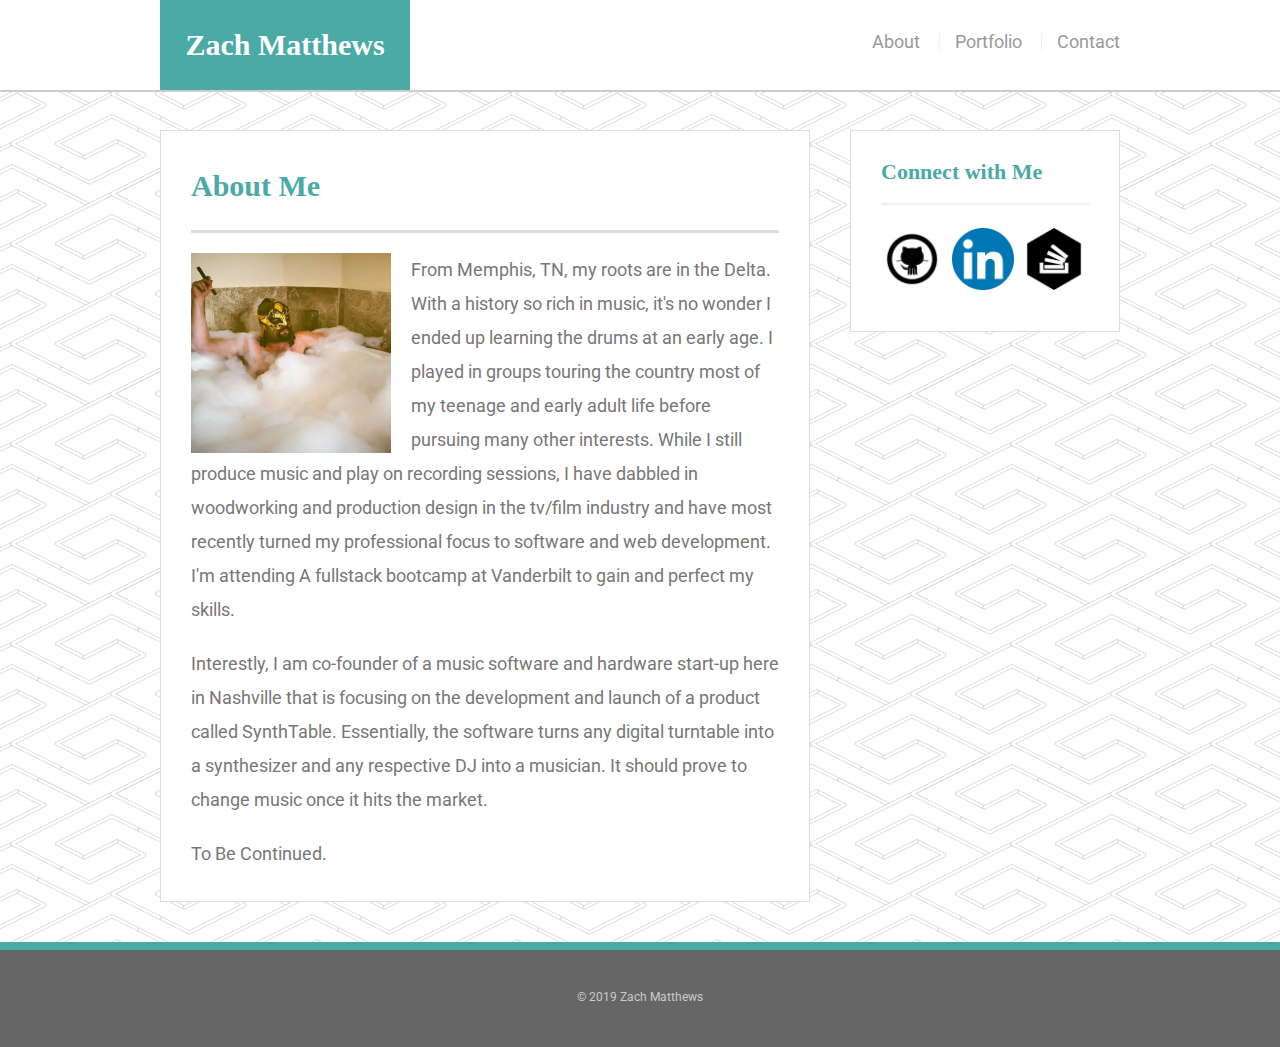
==== index.html @ 32686b16 "Added corrected Basic-Portfolio files" ====
<!doctype html>
<html lang="en-us">

<head>
  <meta charset="UTF-8">
  <title>About | Zach Matthews</title>
  <link href="https://fonts.googleapis.com/css?family=Major+Mono+Display|Montserrat|Roboto" rel="stylesheet">
  <link rel="stlyesheet" type="text/css" href="assets/css/reset.css">
  <link rel="stylesheet" type="text/css" href="assets/css/style.css">
</head>

<body>

  <header id="masthead">
    <div class="container">
      <a href="index.html" id="logo">Zach Matthews</a>
      <nav>
        <a href="index.html">About</a>
        <a href="portfolio.html">Portfolio</a>
        <a href="contact.html">Contact</a>
      </nav>
    </div>
  </header>

  <div id="main-container" class="container">
    <section class="main-section">
      <h1>About Me</h1>

      <img src="assets/images/biopic.jpg" class="auth-image" alt="Zach Matthews">

      <p>    
        From Memphis, TN, my roots are in the Delta. With a history so rich in music, it's no wonder I ended
        up learning the drums at an early age. I played in groups touring the country most of my teenage and early 
        adult life before pursuing many other interests. While I still produce music and play 
        on recording sessions, I have dabbled in woodworking and production design in the tv/film 
        industry and have most recently turned my professional focus to software and web development. I'm attending 
        A fullstack bootcamp at Vanderbilt to gain and perfect my skills.
        </p>
        <p>Interestly, I am co-founder of a music software and hardware start-up here in Nashville that is focusing 
        on the development and launch of a product called SynthTable. Essentially, the software turns any digital 
        turntable into a synthesizer and any respective DJ into a musician. It should prove to change music once it hits 
        the market.
        </p>
        <p>
        To Be Continued.
    </section>
    
    <section class="sidebar">
      <div id="connect">
        <h2>Connect with Me</h2>

        <img src="assets/images/github-128.gif" class="social" alt="Github">
        <img src="assets/images/linkedin-128.png" class="social" alt="LinkedIn">
        <img src="assets/images/stackoverflow-128.png" class="social" alt="Stack Overflow">
      </div>
    </section>

    <div class="push"></div>
  </div>
</div>

<footer>
  <div class="container"> 
     &copy; 2019 Zach Matthews 
  </div>
</footer>
</body>

</html>
---- assets/css/style.css ----
body {
  font-family: 'Roboto', sans-serif;
  font-size: 18px;
  line-height: 34px;
  color: #777;
  background-image: url("../images/pipes.png");
}

* {
  box-sizing: border-box;
  margin: 0;
}

/* sticky footer styling */

/* https://css-tricks.com/snippets/css/sticky-footer/ */

html,
body {
  height: 100%;
}

.wrapper {
  height: auto !important;
  height: 100%;
  min-height: 100%;
  margin: 0 auto -105px;
}

footer,
.push {
  height: 105px;
}

/* end sticky footer styling */

/* start hover styling */

#logo:hover,
input[type=submit]:hover {
  background: #5e7f7e;
}

nav a:hover {
  color: #5e7f7e;
}

.social:hover {
  cursor: pointer;
  opacity: 0.8;
}

/* end hover styling */

/* general styling */

.container {
  width: 100%;
  max-width: 960px;
  margin: 0 auto;
  clear: both;
}

h1,
h2,
h3,
p {
  margin-bottom: 20px;
}

p:last-child {
  margin-bottom: 0;
}

h1,
h2,
h3 {
  font-family: Georgia, Times, "Times New Roman", serif;
  font-weight: 700;
  color: #4aaaa5;
}

h1 {
  padding-bottom: 20px;
  font-size: 30px;
  line-height: 49px;
  border-bottom: 3px solid #ddd;
}

h2,
h3 {
  font-size: 22px;
}

/* header */

#masthead {
  position: fixed;
  z-index: 99;
  width: 100%;
  margin: 0 0 30px;
  overflow: auto;
  color: #fff;
  background: #fff;
  border-bottom: 2px solid #ccc;
}

#logo {
  float: left;
  width: 250px;
  height: 90px;
  font-family: Georgia, Times, "Times New Roman", serif;
  font-size: 30px;
  font-weight: 700;
  line-height: 90px;
  color: #fff;
  text-align: center;
  text-decoration: none;
  background: #4aaaa5;
}

nav {
  float: right;
  margin-top: 25px;
}
.auth-image    {
	clear: both;
	float: left;
	margin-right: 20px;
	width: 200px;
	height: 200px;
}

nav a {
  display: inline-block;
  padding-left: 15px;
  margin-left: 15px;
  line-height: 18px;
  color: #999;
  text-decoration: none;
  border-left: 1px solid #efefef;
}

nav a:first-child {
  border-left: 0 none;
}

/* footer */

footer {
  padding: 30px 0;
  clear: both;
  font-size: 12px;
  color: #fff;
  color: #ccc;
  text-align: center;
  background: #666;
  border-top: 8px solid #4aaaa5;
}

/* sidebar */

.sidebar {
  float: right;
  width: 100%;
  max-width: 270px;
  padding: 30px;
  margin-bottom: 20px;
  background: #fff;
  border: 1px solid #ddd;
}

h3,
.sidebar h2 {
  padding-bottom: 20px;
  margin-bottom: 15px;
  line-height: 22px;
  border-bottom: 2px solid #eee;
}

.social {
  width: 62px;
  height: 62px;
  margin-top: 8px;
  margin-right: 5px;
}

.social:last-child {
  margin-right: 0;
}

/* main */

#main-container {
  padding-top: 130px;
}

.main-section {
  float: left;
  width: 100%;
  max-width: 650px;
  padding: 30px;
  margin: 0 0 40px;
  background: #fff;
  border: 1px solid #ddd;
}

/* contact page */

#contact-form ul {
  margin-bottom: 20px;
}

#contact-form li {
  margin-bottom: 10px;
}

label,
input[type=text],
input[type=email],
textarea {
  display: block;
  width: 100%;
}

input[type=text],
input[type=email],
textarea {
  height: 35px;
  padding: 0 10px;
  font-size: 14px;
  border: 1px solid #ddd;
}

textarea {
  height: 200px;
}

input[type=submit] {
  padding: 10px 30px;
  font-size: 18px;
  color: #fff;
  cursor: pointer;
  background: #4aaaa5;
  border: 0 none;
}
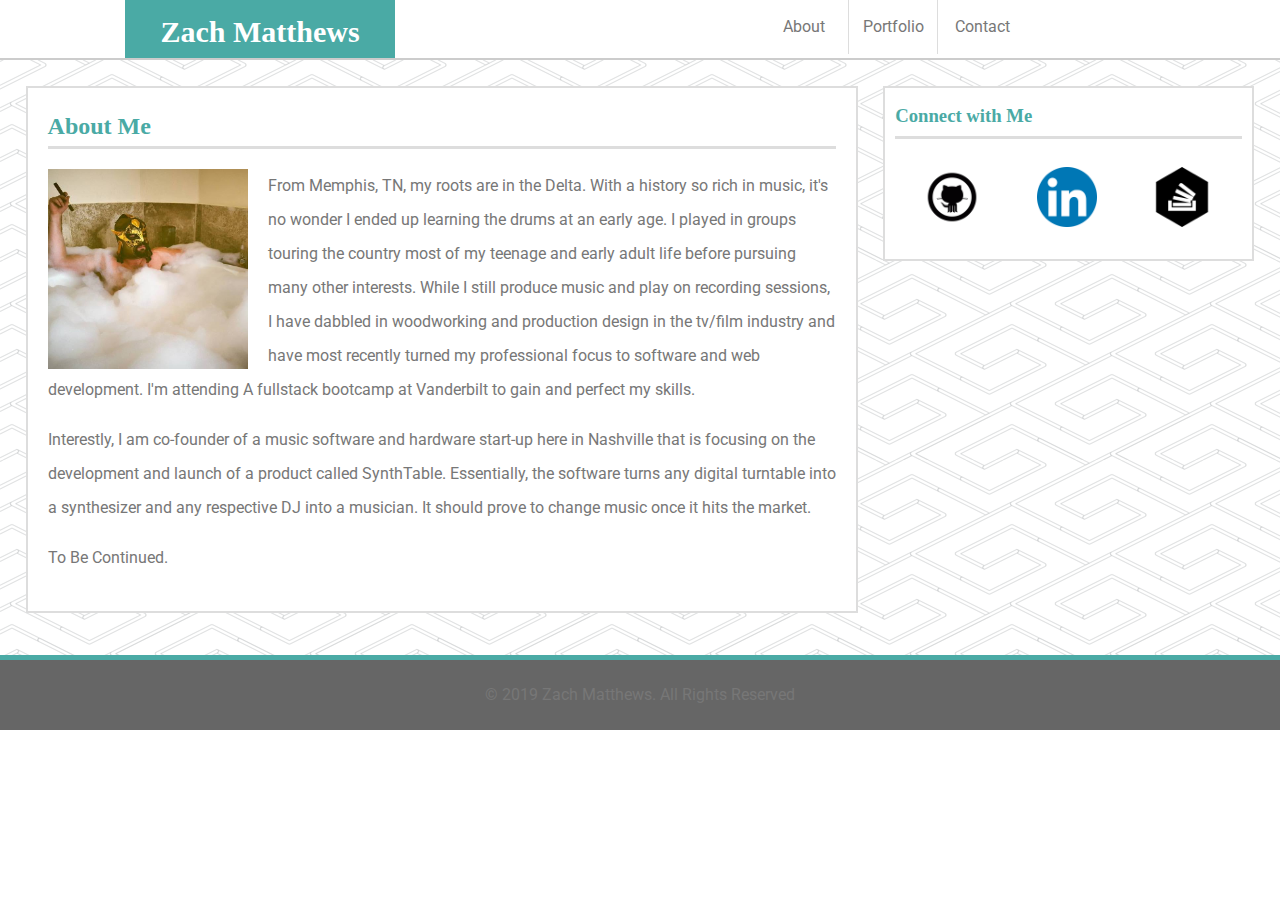
==== commit 28cde93e: "Added corrected files from my HW1. Deleted solution files. Added social icons and box" ====
--- a/index.html
+++ b/index.html
@@ -1,69 +1,63 @@
-<!doctype html>
-<html lang="en-us">
-
-<head>
-  <meta charset="UTF-8">
-  <title>About | Zach Matthews</title>
-  <link href="https://fonts.googleapis.com/css?family=Major+Mono+Display|Montserrat|Roboto" rel="stylesheet">
-  <link rel="stlyesheet" type="text/css" href="assets/css/reset.css">
-  <link rel="stylesheet" type="text/css" href="assets/css/style.css">
-</head>
-
-<body>
-
-  <header id="masthead">
-    <div class="container">
-      <a href="index.html" id="logo">Zach Matthews</a>
-      <nav>
-        <a href="index.html">About</a>
-        <a href="portfolio.html">Portfolio</a>
-        <a href="contact.html">Contact</a>
-      </nav>
-    </div>
-  </header>
-
-  <div id="main-container" class="container">
-    <section class="main-section">
-      <h1>About Me</h1>
-
-      <img src="assets/images/biopic.jpg" class="auth-image" alt="Zach Matthews">
-
-      <p>    
-        From Memphis, TN, my roots are in the Delta. With a history so rich in music, it's no wonder I ended
-        up learning the drums at an early age. I played in groups touring the country most of my teenage and early 
-        adult life before pursuing many other interests. While I still produce music and play 
-        on recording sessions, I have dabbled in woodworking and production design in the tv/film 
-        industry and have most recently turned my professional focus to software and web development. I'm attending 
-        A fullstack bootcamp at Vanderbilt to gain and perfect my skills.
-        </p>
-        <p>Interestly, I am co-founder of a music software and hardware start-up here in Nashville that is focusing 
-        on the development and launch of a product called SynthTable. Essentially, the software turns any digital 
-        turntable into a synthesizer and any respective DJ into a musician. It should prove to change music once it hits 
-        the market.
-        </p>
-        <p>
-        To Be Continued.
-    </section>
-    
-    <section class="sidebar">
-      <div id="connect">
-        <h2>Connect with Me</h2>
-
-        <img src="assets/images/github-128.gif" class="social" alt="Github">
-        <img src="assets/images/linkedin-128.png" class="social" alt="LinkedIn">
-        <img src="assets/images/stackoverflow-128.png" class="social" alt="Stack Overflow">
-      </div>
-    </section>
-
-    <div class="push"></div>
-  </div>
-</div>
-
-<footer>
-  <div class="container"> 
-     &copy; 2019 Zach Matthews 
-  </div>
-</footer>
-</body>
-
+<!DOCTYPE html>
+<html lang="en-us">
+<head>
+    <meta charset="UTF-8">
+    <meta name="viewport" content="width=device-width, initial-scale=1.0">
+    <title>Zach Matthews</title>
+    <link href="https://fonts.googleapis.com/css?family=Major+Mono+Display|Montserrat|Roboto" rel="stylesheet">
+    <link rel="stlyesheet" type="text/css" href="assets/css/reset.css">
+    <link rel="stylesheet" type="text/css" href="assets/css/style.css">
+
+</head>
+<body>
+    
+    <div class="container-head">
+        <header>Zach Matthews</header>
+   
+        <nav>
+            <nav>
+                <ul>
+                    <li class="border"><a href="index.html">About</a></li>
+                    <li class="border"><a href="portfolio.html">Portfolio</a></li>
+                    <li><a href="contact.html">Contact</a></li>
+                </ul>
+            </nav>
+        </nav>
+    </div>
+   
+    <div class="main-container">
+        <section id="bio">
+            <h2>About Me</h2>
+            <img id="bio-pic" src="assets/images/biopic.jpg" alt="Zach Matthews">
+                    <p>    
+                    From Memphis, TN, my roots are in the Delta. With a history so rich in music, it's no wonder I ended
+                    up learning the drums at an early age. I played in groups touring the country most of my teenage and early 
+                    adult life before pursuing many other interests. While I still produce music and play 
+                    on recording sessions, I have dabbled in woodworking and production design in the tv/film 
+                    industry and have most recently turned my professional focus to software and web development. I'm attending 
+                    A fullstack bootcamp at Vanderbilt to gain and perfect my skills.
+                    </p>
+                    <p>Interestly, I am co-founder of a music software and hardware start-up here in Nashville that is focusing 
+                    on the development and launch of a product called SynthTable. Essentially, the software turns any digital 
+                    turntable into a synthesizer and any respective DJ into a musician. It should prove to change music once it hits 
+                    the market.
+                    </p>
+                    <p>
+                    To Be Continued.
+                    </p>
+        </section>
+
+        
+        <section id="socials">
+            <h3>Connect with Me</h3>
+            <ul>
+              <li class="left-align"><a href="https://github.com/zmatthews33"><img class="icon" src="assets/images/github-128.gif" alt="GitHub Profile"></a></li>
+              <li class="left-align"><a href="https://www.linkedin.com/in/zmatthews/"><img class="icon" src="assets/images/linkedin-128.png" alt="LinkedIn Profile"></a></li>
+              <li class="left-align"><a href="https://stackoverflow.com/users/10840491/zach-matthews"><img class="icon" src="assets/images/stackoverflow-128.png" alt="StackOverflow Profile"></a></li>
+            </ul>
+        </section>
+    </div>
+<footer>&#169; 2019 Zach Matthews. All Rights Reserved</footer>
+
+</body>
 </html>--- a/assets/css/style.css
+++ b/assets/css/style.css
@@ -1,246 +1,215 @@
-body {
-  font-family: 'Roboto', sans-serif;
-  font-size: 18px;
-  line-height: 34px;
-  color: #777;
-  background-image: url("../images/pipes.png");
-}
-
-* {
-  box-sizing: border-box;
-  margin: 0;
-}
-
-/* sticky footer styling */
-
-/* https://css-tricks.com/snippets/css/sticky-footer/ */
-
-html,
-body {
-  height: 100%;
-}
-
-.wrapper {
-  height: auto !important;
-  height: 100%;
-  min-height: 100%;
-  margin: 0 auto -105px;
-}
-
-footer,
-.push {
-  height: 105px;
-}
-
-/* end sticky footer styling */
-
-/* start hover styling */
-
-#logo:hover,
-input[type=submit]:hover {
-  background: #5e7f7e;
-}
-
-nav a:hover {
-  color: #5e7f7e;
-}
-
-.social:hover {
-  cursor: pointer;
-  opacity: 0.8;
-}
-
-/* end hover styling */
-
-/* general styling */
-
-.container {
-  width: 100%;
-  max-width: 960px;
-  margin: 0 auto;
-  clear: both;
-}
-
-h1,
-h2,
-h3,
-p {
-  margin-bottom: 20px;
-}
-
-p:last-child {
-  margin-bottom: 0;
-}
-
-h1,
-h2,
-h3 {
-  font-family: Georgia, Times, "Times New Roman", serif;
-  font-weight: 700;
-  color: #4aaaa5;
-}
-
-h1 {
-  padding-bottom: 20px;
-  font-size: 30px;
-  line-height: 49px;
-  border-bottom: 3px solid #ddd;
-}
-
-h2,
-h3 {
-  font-size: 22px;
-}
-
-/* header */
-
-#masthead {
-  position: fixed;
-  z-index: 99;
-  width: 100%;
-  margin: 0 0 30px;
-  overflow: auto;
-  color: #fff;
-  background: #fff;
-  border-bottom: 2px solid #ccc;
-}
-
-#logo {
-  float: left;
-  width: 250px;
-  height: 90px;
-  font-family: Georgia, Times, "Times New Roman", serif;
-  font-size: 30px;
-  font-weight: 700;
-  line-height: 90px;
-  color: #fff;
-  text-align: center;
-  text-decoration: none;
-  background: #4aaaa5;
-}
-
-nav {
-  float: right;
-  margin-top: 25px;
-}
-.auth-image    {
-	clear: both;
-	float: left;
-	margin-right: 20px;
-	width: 200px;
-	height: 200px;
-}
-
-nav a {
-  display: inline-block;
-  padding-left: 15px;
-  margin-left: 15px;
-  line-height: 18px;
-  color: #999;
-  text-decoration: none;
-  border-left: 1px solid #efefef;
-}
-
-nav a:first-child {
-  border-left: 0 none;
-}
-
-/* footer */
-
-footer {
-  padding: 30px 0;
-  clear: both;
-  font-size: 12px;
-  color: #fff;
-  color: #ccc;
-  text-align: center;
-  background: #666;
-  border-top: 8px solid #4aaaa5;
-}
-
-/* sidebar */
-
-.sidebar {
-  float: right;
-  width: 100%;
-  max-width: 270px;
-  padding: 30px;
-  margin-bottom: 20px;
-  background: #fff;
-  border: 1px solid #ddd;
-}
-
-h3,
-.sidebar h2 {
-  padding-bottom: 20px;
-  margin-bottom: 15px;
-  line-height: 22px;
-  border-bottom: 2px solid #eee;
-}
-
-.social {
-  width: 62px;
-  height: 62px;
-  margin-top: 8px;
-  margin-right: 5px;
-}
-
-.social:last-child {
-  margin-right: 0;
-}
-
-/* main */
-
-#main-container {
-  padding-top: 130px;
-}
-
-.main-section {
-  float: left;
-  width: 100%;
-  max-width: 650px;
-  padding: 30px;
-  margin: 0 0 40px;
-  background: #fff;
-  border: 1px solid #ddd;
-}
-
-/* contact page */
-
-#contact-form ul {
-  margin-bottom: 20px;
-}
-
-#contact-form li {
-  margin-bottom: 10px;
-}
-
-label,
-input[type=text],
-input[type=email],
-textarea {
-  display: block;
-  width: 100%;
-}
-
-input[type=text],
-input[type=email],
-textarea {
-  height: 35px;
-  padding: 0 10px;
-  font-size: 14px;
-  border: 1px solid #ddd;
-}
-
-textarea {
-  height: 200px;
-}
-
-input[type=submit] {
-  padding: 10px 30px;
-  font-size: 18px;
-  color: #fff;
-  cursor: pointer;
-  background: #4aaaa5;
-  border: 0 none;
-}
+
+*   {
+	box-sizing: border-box;
+
+}
+
+body    {
+	color: #777777;
+	font-family: 'Roboto', sans-serif;
+	line-height: 34px;
+	text-align: left;
+	width: 100%;
+	height: 90vh;
+	margin: 0%;
+	vertical-align: middle;
+}
+ 
+header  {
+	float: left;
+	background-color: #4aaaa5;
+	border-bottom: none;
+    color: #ffffff;
+	height: 100%;
+	width: 270px;
+    margin-left: 125px;
+	margin-bottom: 0;
+	font-family: Georgia, 'Times New Roman', Times, serif;
+	text-align: center;
+    font-weight: bold;
+    font-size: 30px;
+	vertical-align: middle;
+    padding-top: 15px;
+    
+}
+  
+h2,
+h3	{
+	color: #4aaaa5;
+	border-bottom:	3px solid #dddddd;
+	font-family: Georgia, 'Times New Roman', Times, serif;
+	margin-top: 1px;
+	padding-bottom: 3px;
+	text-align: left;
+}
+  
+nav {
+	width: 270px;
+	float: right;
+	text-align: center;
+	margin-right: 125px;
+}
+  
+ul  {
+	list-style: none;
+	margin: 0;
+	padding: 0;
+}
+  
+li  {
+	float: left;
+	width: 33%;
+	padding: 10px;
+}
+  
+li.border   {
+	border-right: 1px solid #dddddd;
+	padding: 10px;
+}
+  
+a   {
+	color: #777777;
+	text-decoration: none;
+
+}
+  
+a:hover {
+    color: #4aaaa5;
+    border-bottom: 3px solid #666666;
+}
+
+.icon {
+	width: 60px;
+	height: auto;
+	color: none;
+	border-right: none;
+}
+  
+section	{
+	float: left;
+	background-color: #ffffff;
+	color: #777777;
+    border: 2px solid #dddddd;
+    width: 960px;
+}
+  
+input,
+textarea    {
+	width: 100%;
+	padding: 10px 20px 10px 10px;
+	margin: 8px 0;
+	border-color: #dddddd;
+	border-style: solid;
+	border-width: thin;
+}
+  
+  
+footer  {
+    clear: both;
+    position:sticky;
+	margin: 0 auto;
+	vertical-align: middle;
+	padding: 18px;
+	height: 70px;
+	background-color: #666666;
+	width: 100%;
+	border-bottom: none;
+	color: #777777;
+	text-align: center;
+}
+  
+.container-head {
+	border-bottom: 2px solid #cccccc;
+	background-color: #ffffff;
+    height: 60px;
+}
+  
+.main-container {
+	clear: both;
+	overflow: auto;
+	margin: 0 auto;
+	height: 600px;
+	width: 100%;
+    border-bottom: 5px solid #4aaaa5;
+    background-image: url("../images/pipes.png");
+}
+
+.box    {
+	display: inline-block;
+	width: 200px;
+	height: 100px;
+    margin: 50px;
+    
+}
+  
+.project    {
+	float: left;
+	position: relative;
+	top:	-10px;
+    width: 100%;
+    height: 50%;
+    
+}
+  
+.project-name   {
+	float: left;
+	position: relative;
+	top: -50px;
+	width: 100%;
+	height: 30px;
+	background-color: #4aaaa5;
+	color: #ffffff;
+	text-align: center;
+}
+
+.button {
+	background-color: #4aaaa5;
+	color: #ffffff;
+	width: 100px;
+	height: 40px;
+	font-size: 16px;
+	border: none;
+	position: relative;
+	top: -8px;
+}
+.button:hover   {
+    color: #666666;
+}
+
+.button:active  {
+    background-color: #666666;
+    color: #cccccc;
+}
+
+#socials {
+	padding: 10px;
+	width: 29%;
+	top: 30px;
+	text-align: center;
+	margin-right: 2%;
+	margin-top: 2%;
+	margin-left: 2%;
+	margin-bottom: 2%
+}
+  
+#bio,
+#contact-form,
+#portfolio  {
+	position: relative;
+	  text-align: left;
+	  width: 65%;
+	  margin-top: 2%;
+	  margin-left: 2%;
+	  margin-bottom: 2%;
+	  height: auto;
+	  padding: 20px;
+}
+  
+#bio-pic    {
+	clear: both;
+	float: left;
+	margin-right: 20px;
+	width: 200px;
+	height: 200px;
+}
+  